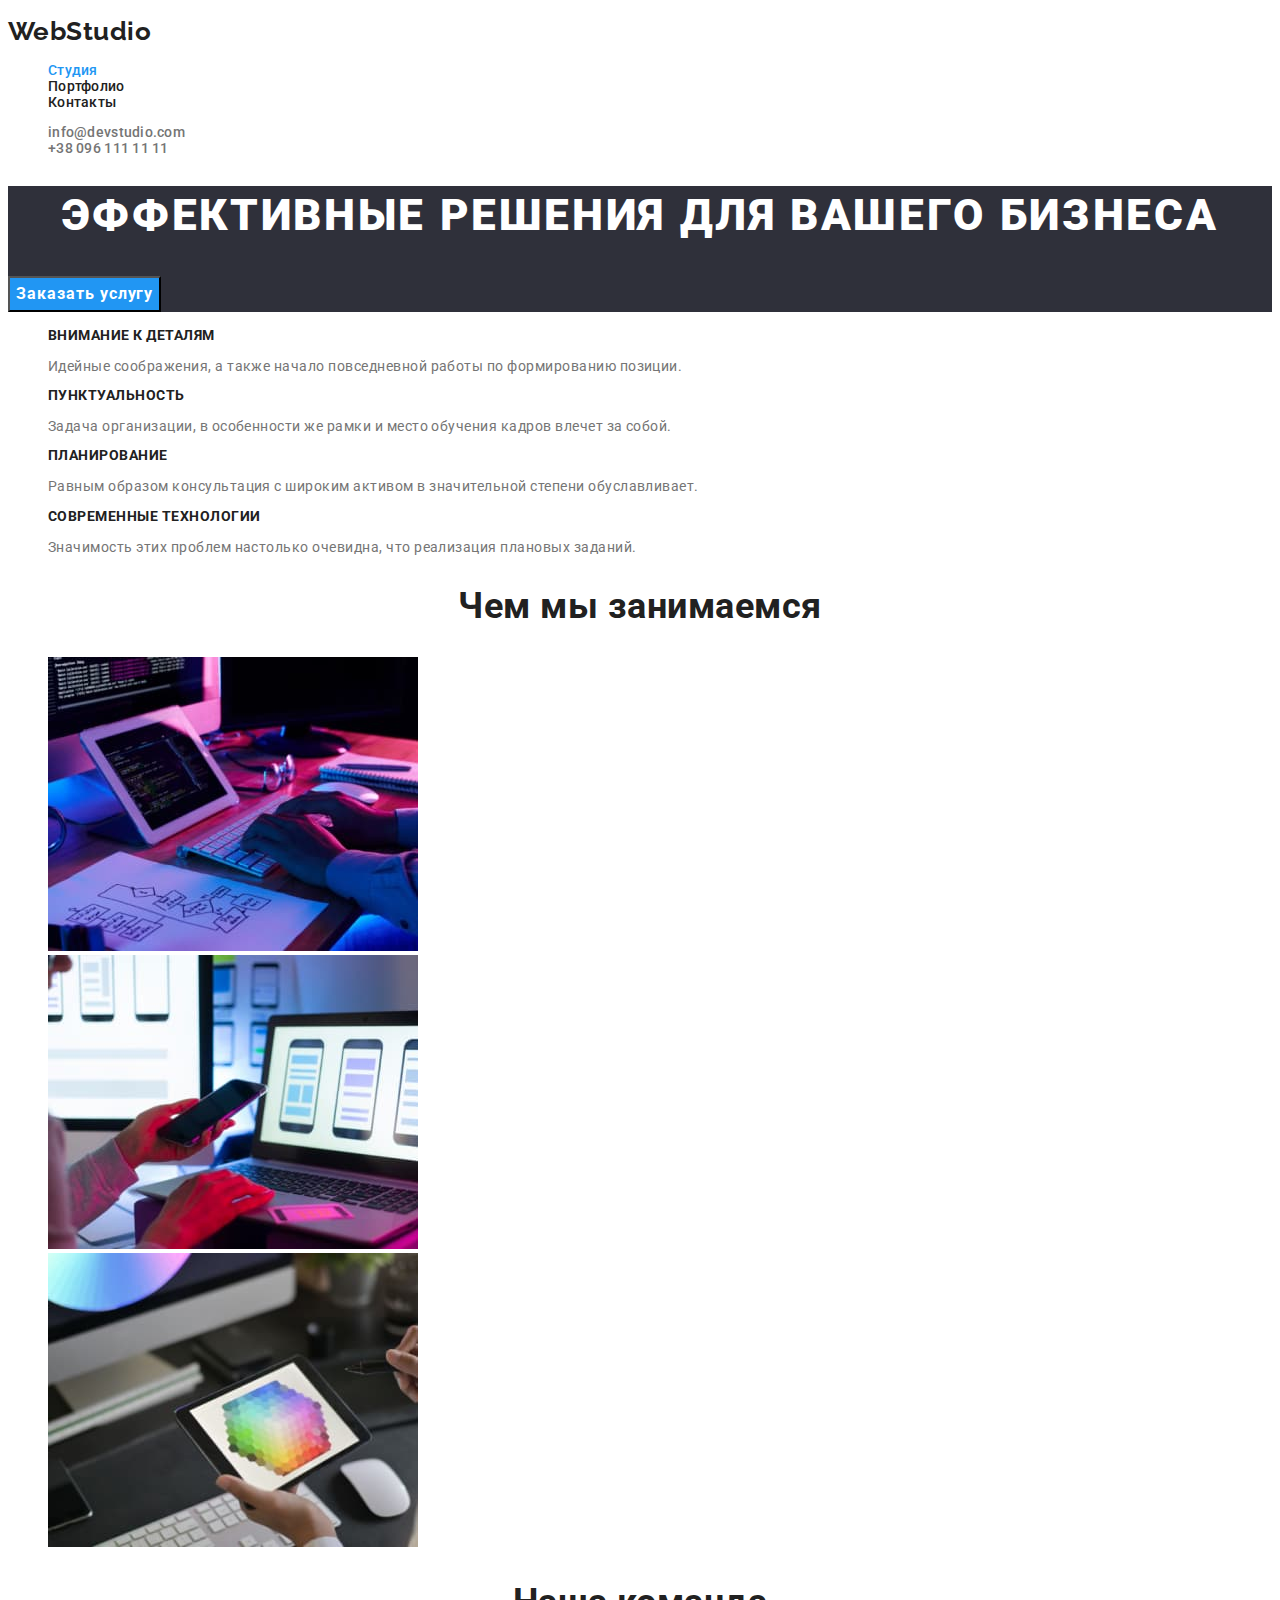
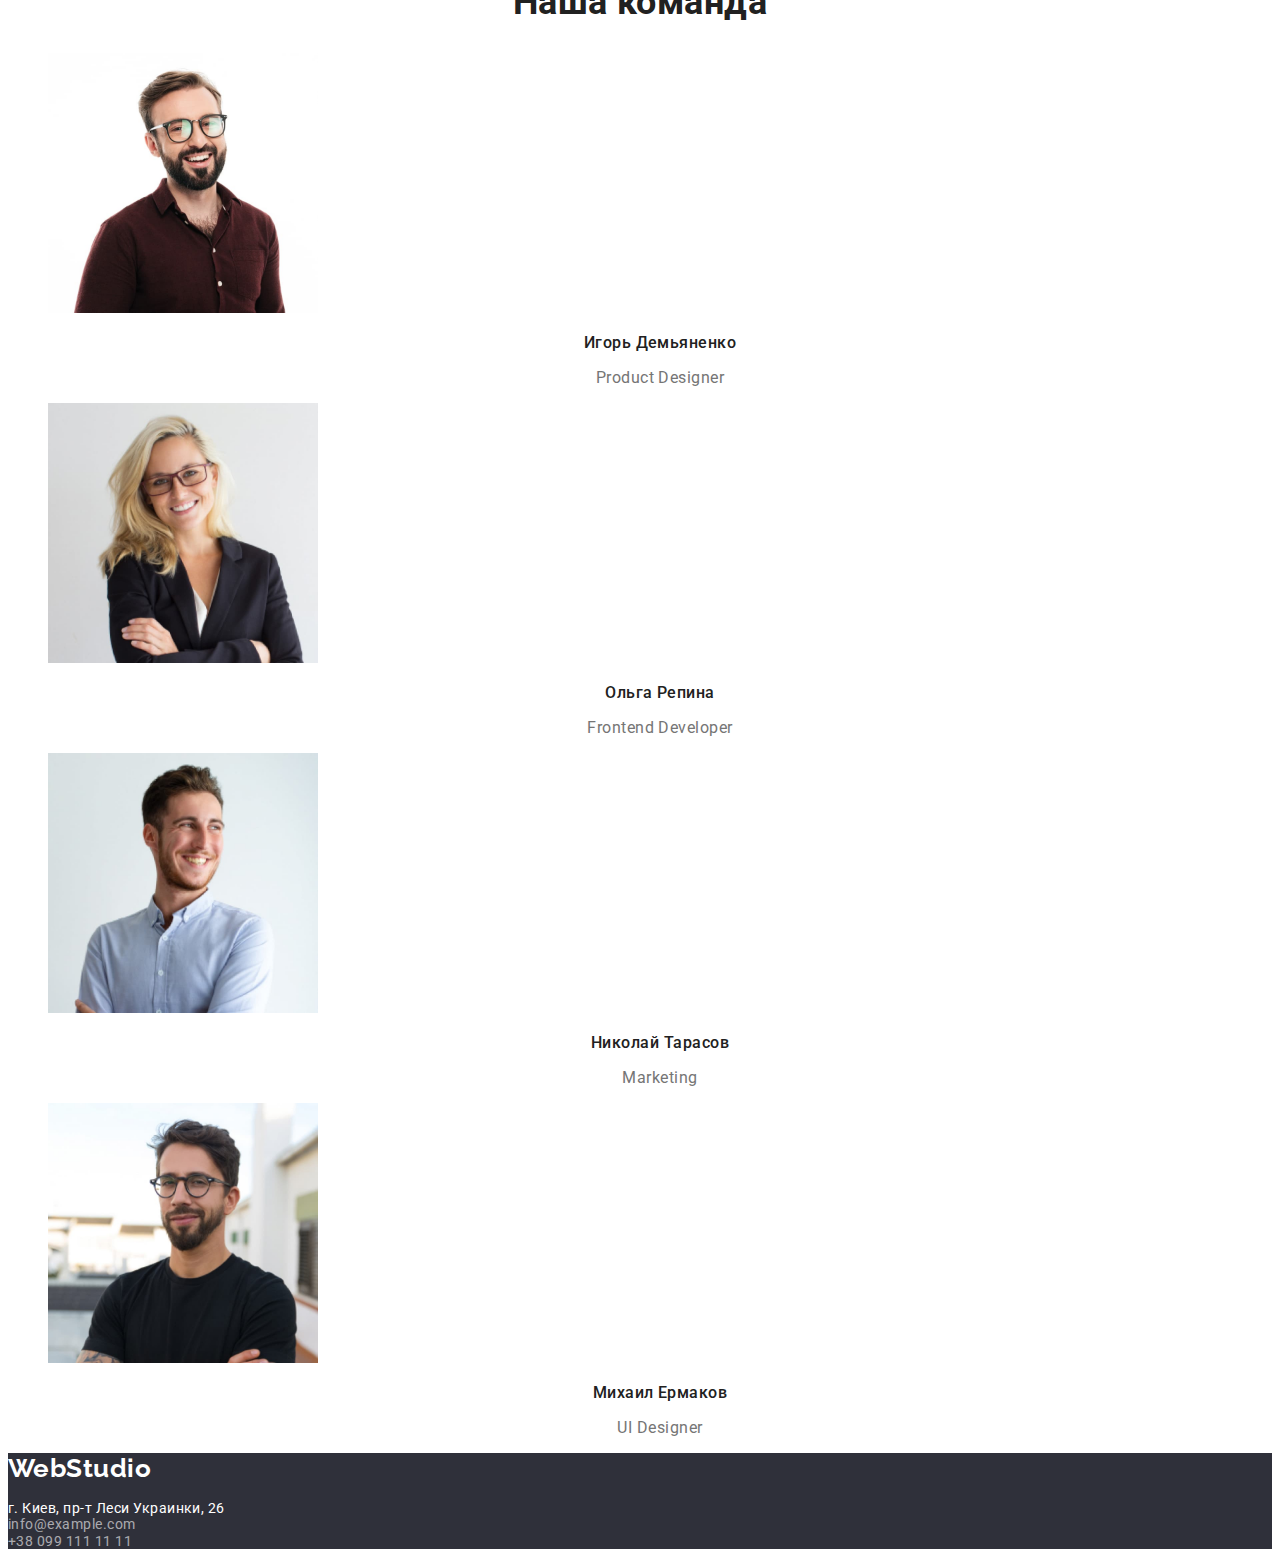
==== index.html @ cc5095a6 "Добавляет шрифты в стили" ====
<!DOCTYPE html>
<html lang="ru">

<head>
    <meta charset="UTF-8">
    <meta http-equiv="X-UA-Compatible" content="IE=edge">
    <meta name="viewport" content="width=device-width, initial-scale=1.0">
    <title>Студия</title>
    <link rel="stylesheet" href="./css/styles.css">
    <link
        href="https://fonts.googleapis.com/css2?family=Raleway:wght@700&family=Roboto:wght@400;500;700;900&display=swap"
        rel="stylesheet">
</head>

<body>
    <header>
        <nav class="site-nav">
            <p><a href="./index.html" class="header-logo link">WebStudio</a></p>
            <ul class="list nav">
                <li><a href="" class="link current">Студия</a></li>
                <li><a href="./portfolio.html" class="link">Портфолио</a></li>
                <li><a href="" class="link">Контакты</a></li>
            </ul>
        </nav>
        <ul class="list auth-nav">
            <li><a href="mailto:info@devstudio.com" class="link">info@devstudio.com</a></li>
            <li><a href="tel:+380961111111" class="link">+38 096 111 11 11</a></li>
        </ul>
    </header>

    <main>
        <section class="hero">
            <h1 class="hero-title">Эффективные решения для вашего бизнеса</h1>
            <button type="button" class="hero-button">Заказать услугу</button>
        </section>
        <section class="quality">
            <h2 class="hidden">Качества нашей команды</h2>
            <ul class="list">
                <li>
                    <h3 class="quality-title">Внимание к деталям</h3>
                    <p class="quality-text">Идейные соображения, а также начало повседневной работы по формированию
                        позиции.
                    </p>
                </li>
                <li>
                    <h3 class="quality-title">Пунктуальность</h3>
                    <p class="quality-text">Задача организации, в особенности же рамки и место обучения кадров влечет за
                        собой.</p>
                </li>
                <li>
                    <h3 class="quality-title">Планирование</h3>
                    <p class="quality-text">Равным образом консультация с широким активом в значительной степени
                        обуславливает.</p>
                </li>
                <li>
                    <h3 class="quality-title">Современные технологии</h3>
                    <p class="quality-text">Значимость этих проблем настолько очевидна, что реализация плановых заданий.
                    </p>
                </li>
            </ul>
        </section>
        <section class="work">
            <h2 class="title">Чем мы занимаемся</h2>
            <ul class="list">
                <li>
                    <img src="./images/box1.jpg" alt="Рабочее место разработчика проекта" width="370" height="294">
                </li>
                <li>
                    <img src="./images/box2.jpg" alt="Рабочее место проектного менеджера" width="370" height="294">
                </li>
                <li>
                    <img src="./images/box3.jpg" alt="Рабочее место дизайнера" width="370" height="294">
                </li>
            </ul>
        </section>
        <section class="team">
            <h2 class="title">Наша команда</h2>
            <ul class="list">
                <li>
                    <img src="./images/img1.jpg" alt="Игорь Демьяненко" width="270" height="260">
                    <h3 class="team-title">Игорь Демьяненко</h3>
                    <p lang="en" class="team-text">Product Designer</p>
                </li>
                <li>
                    <img src="./images/img2.jpg" alt="Ольга Репина" width="270" height="260">
                    <h3 class="team-title">Ольга Репина</h3>
                    <p lang="en" class="team-text">Frontend Developer</p>
                </li>
                <li>
                    <img src="./images/img3.jpg" alt="Николай Тарасов" width="270" height="260">
                    <h3 class="team-title">Николай Тарасов</h3>
                    <p lang="en" class="team-text">Marketing</p>
                </li>
                <li>
                    <img src="./images/img4.jpg" alt="Михаил Ермаков" width="270" height="260">
                    <h3 class="team-title">Михаил Ермаков</h3>
                    <p lang="en" class="team-text">UI Designer</p>
                </li>
            </ul>
        </section>
    </main>

    <footer>
        <p><a href="" class="footer-logo link">WebStudio</a></p>
        <address class="address">
            г. Киев, пр-т Леси Украинки, 26 <br />
            <a href="mailto:info@example.com" class="link">info@example.com</a><br />
            <a href="tel:+380991111111" class="link">+38 099 111 11 11</a>
        </address>
    </footer>
</body>

</html>
---- css/styles.css ----
/* основной цвет текста #212121; */
/* вторичный цвет текста #757575; */
/* цвет акцента #2196F3; */
/* Белый #FFFFFF; */
/* Черный для лого #000000; */
/* Белый с прозрачностью rgba(255, 255, 255, 0.6); */

/* цвет фона в хедере #FFFFFF; */
/* цвет фона героя и футера #2F303A; */
/* цвет фона главный #E5E5E5; */
/* цвет фона вторичный #F5F4FA; */

:root {
  --primary-text-color: #212121;
  --secondary-text-color: #757575;
  --accent-text-color: #2196f3;
  --white-text-color: #ffffff;
  --logo-text-color: #000000;
  --white06-text-color: rgba(255, 255, 255, 0.6);
}

body {
  background-color: #ffffff;
  color: var(--secondary-text-color);

  font-family: Roboto, sans-serif;
  letter-spacing: 0.03em;
}

.list {
  list-style: none;
}

.link {
  text-decoration: none;
}

/* Header logo */

.header-logo {
  color: var(--logo-text-color);

  font-family: Raleway;
  font-style: normal;
  font-weight: 700;
  font-size: 26px;
  line-height: 1.2;
}

/* Site-nav */
.site-nav .link {
  color: var(--primary-text-color);
}

.site-nav .link.current {
  color: var(--accent-text-color);
}

.site-nav .link:hover,
.site-nav .link:focus,
.auth-nav .link:hover,
.auth-nav .link:focus {
  color: var(--accent-text-color);
}

.auth-nav .link {
  color: inherit;
}

.nav,
.auth-nav {
  font-style: normal;
  font-weight: 500;
  font-size: 14px;
  line-height: 1.14;
  letter-spacing: 0.02em;
}
/* Hero */
.hero {
  background-color: #2f303a;
}

.hero-title {
  color: var(--white-text-color);

  font-style: normal;
  font-weight: 900;
  font-size: 44px;
  line-height: 1.36;
  text-align: center;
  letter-spacing: 0.06em;
  text-transform: uppercase;
}

.hero-button {
  color: var(--white-text-color);
  background-color: var(--accent-text-color);
  cursor: pointer;

  font-family: Roboto;
  font-style: normal;
  font-weight: 700;
  font-size: 16px;
  line-height: 1.87;
  display: flex;
  align-items: center;
  text-align: center;
  letter-spacing: 0.06em;
}

/* Quality and Work and Team */

.quality-title {
  color: var(--primary-text-color);

  font-style: normal;
  font-weight: 700;
  font-size: 14px;
  line-height: 1.14;
  text-transform: uppercase;
}

.quality-text {
  font-style: normal;
  font-weight: 400;
  font-size: 14px;
  line-height: 1.17;
}

.title {
  color: var(--primary-text-color);

  font-style: normal;
  font-weight: 700;
  font-size: 36px;
  line-height: 1.17;
  text-align: center;
}

.team-title {
  color: var(--primary-text-color);

  font-style: normal;
  font-weight: 500;
  font-size: 16px;
  line-height: 1.19;
  text-align: center;
}

.team-text {
  font-style: normal;
  font-weight: 400;
  font-size: 16px;
  line-height: 1.19;
  text-align: center;
}

/* Footer */
footer {
  background-color: #2f303a;
}

.footer-logo:hover,
.footer-logo:focus {
  color: var(--accent-text-color);
}

.address {
  color: var(--white-text-color);

  font-style: normal;
  font-weight: 400;
  font-size: 14px;
  line-height: 1.17;
}

.footer-logo {
  color: var(--white-text-color);

  font-family: Raleway;
  font-style: normal;
  font-weight: 700;
  font-size: 26px;
  line-height: 1.2;
}

.address .link {
  color: var(--white06-text-color);
}

/* Projects */
.hidden {
  display: none;
}

.projects-title {
  color: var(--primary-text-color);

  font-style: normal;
  font-weight: 700;
  font-size: 18px;
  line-height: 2;
  letter-spacing: 0.06em;
}

.projects-button:hover,
.projects-button:focus {
  background-color: var(--accent-text-color);
  color: var(--white-text-color);
}

.projects-button {
  color: var(--primary-text-color);

  font-family: Roboto;
  font-style: normal;
  font-weight: 500;
  font-size: 16px;
  line-height: 1.16;
  text-align: center;
}

.projects-text {
  font-style: normal;
  font-weight: 400;
  font-size: 16px;
  line-height: 1.87;
}
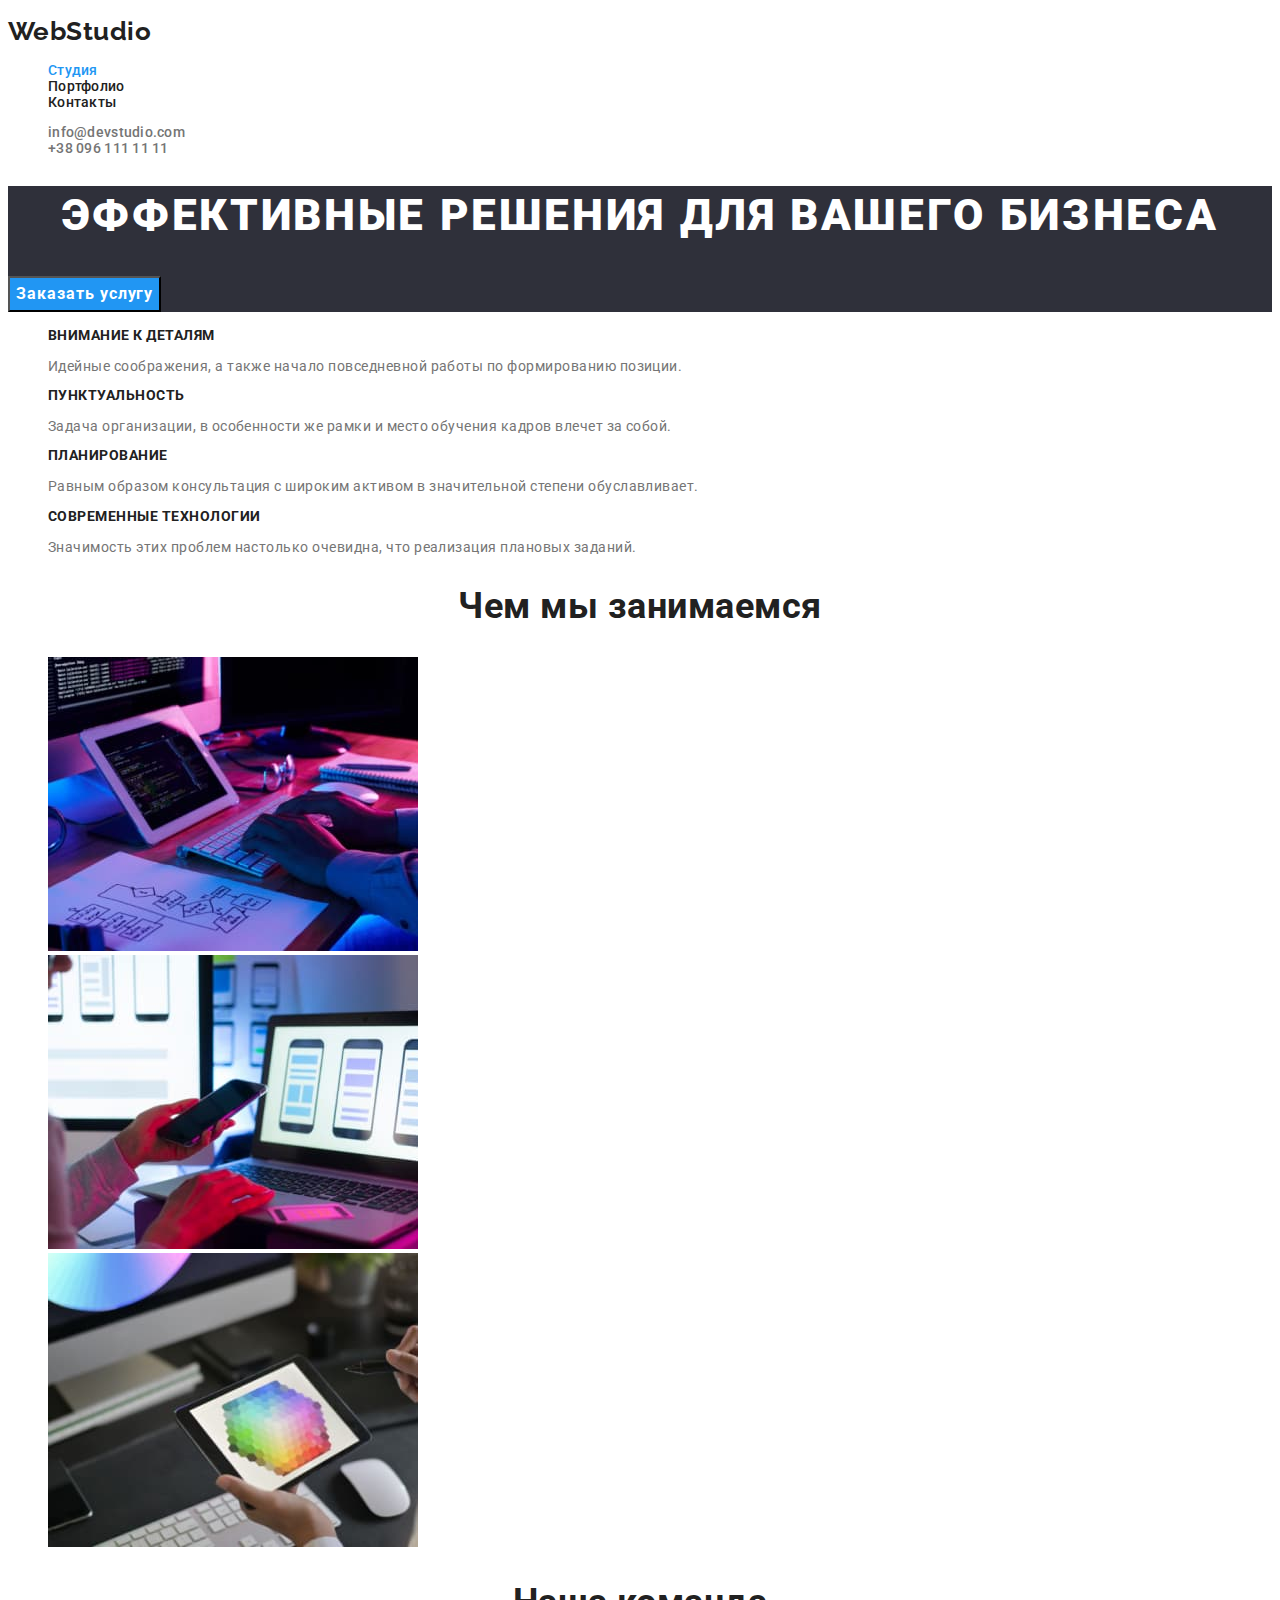
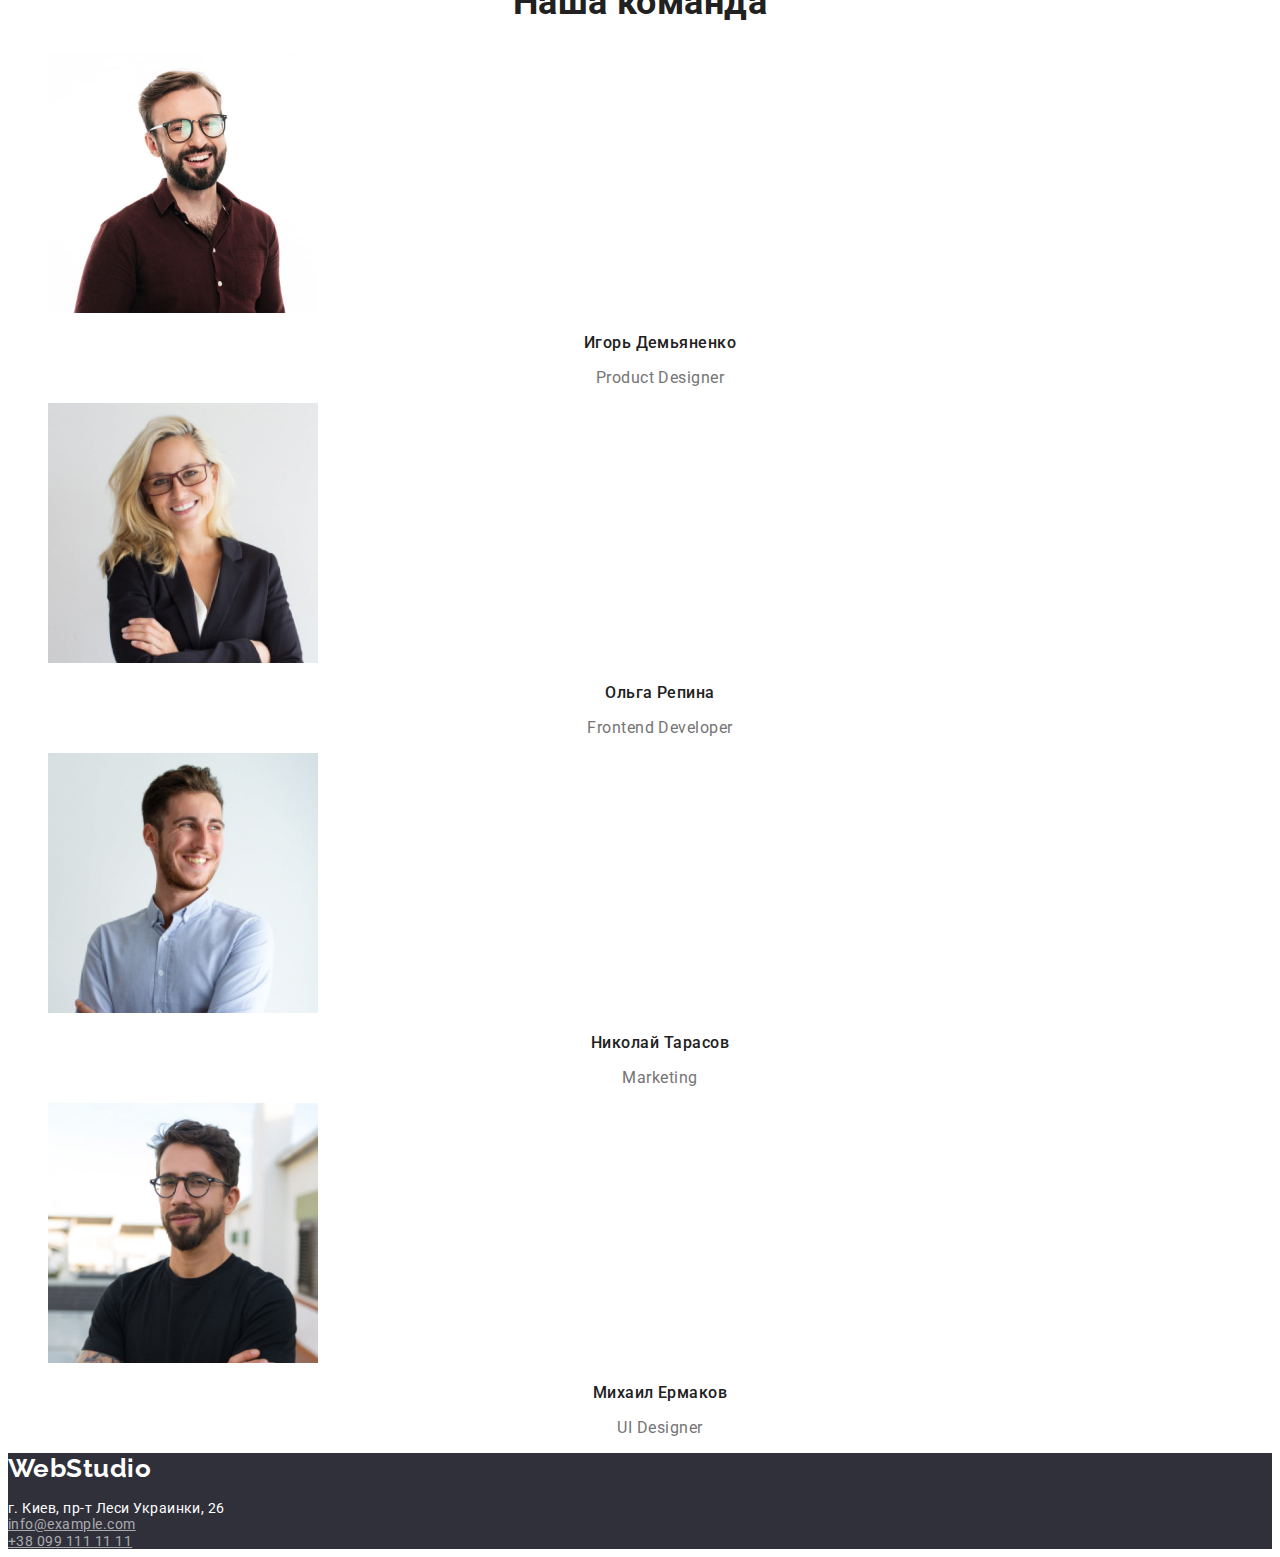
==== commit e0612d38: "Исправляет ошибки по ДЗ" ====
--- a/index.html
+++ b/index.html
@@ -100,12 +100,12 @@
         </section>
     </main>
 
-    <footer>
+    <footer class="footer">
         <p><a href="" class="footer-logo link">WebStudio</a></p>
         <address class="address">
             г. Киев, пр-т Леси Украинки, 26 <br />
-            <a href="mailto:info@example.com" class="link">info@example.com</a><br />
-            <a href="tel:+380991111111" class="link">+38 099 111 11 11</a>
+            <a href="mailto:info@example.com" class="footer-link">info@example.com</a><br />
+            <a href="tel:+380991111111" class="footer-link">+38 099 111 11 11</a>
         </address>
     </footer>
 </body>
--- a/css/styles.css
+++ b/css/styles.css
@@ -17,10 +17,11 @@
   --white-text-color: #ffffff;
   --logo-text-color: #000000;
   --white06-text-color: rgba(255, 255, 255, 0.6);
+  --bgc-hero-footer: #2f303a;
 }
 
 body {
-  background-color: #ffffff;
+  background-color: var(--white-text-color);
   color: var(--secondary-text-color);
 
   font-family: Roboto, sans-serif;
@@ -40,7 +41,7 @@
 .header-logo {
   color: var(--logo-text-color);
 
-  font-family: Raleway;
+  font-family: Raleway, sans-serif;
   font-style: normal;
   font-weight: 700;
   font-size: 26px;
@@ -77,7 +78,7 @@
 }
 /* Hero */
 .hero {
-  background-color: #2f303a;
+  background-color: var(--bgc-hero-footer);
 }
 
 .hero-title {
@@ -97,7 +98,7 @@
   background-color: var(--accent-text-color);
   cursor: pointer;
 
-  font-family: Roboto;
+  font-family: Roboto, sans-serif;
   font-style: normal;
   font-weight: 700;
   font-size: 16px;
@@ -121,8 +122,6 @@
 }
 
 .quality-text {
-  font-style: normal;
-  font-weight: 400;
   font-size: 14px;
   line-height: 1.17;
 }
@@ -148,16 +147,14 @@
 }
 
 .team-text {
-  font-style: normal;
-  font-weight: 400;
   font-size: 16px;
   line-height: 1.19;
   text-align: center;
 }
 
 /* Footer */
-footer {
-  background-color: #2f303a;
+.footer {
+  background-color: var(--bgc-hero-footer);
 }
 
 .footer-logo:hover,
@@ -177,15 +174,20 @@
 .footer-logo {
   color: var(--white-text-color);
 
-  font-family: Raleway;
+  font-family: Raleway, sans-serif;
   font-style: normal;
   font-weight: 700;
   font-size: 26px;
   line-height: 1.2;
 }
 
-.address .link {
+.address .footer-link {
   color: var(--white06-text-color);
+}
+
+.footer-link:hover,
+.footer-link:focus {
+  color: var(--accent-text-color);
 }
 
 /* Projects */
@@ -210,9 +212,10 @@
 }
 
 .projects-button {
-  color: var(--primary-text-color);
-
-  font-family: Roboto;
+  cursor: pointer;
+  color: var(--primary-text-color);
+
+  font-family: Roboto, sans-serif;
   font-style: normal;
   font-weight: 500;
   font-size: 16px;
@@ -221,8 +224,6 @@
 }
 
 .projects-text {
-  font-style: normal;
-  font-weight: 400;
   font-size: 16px;
   line-height: 1.87;
 }
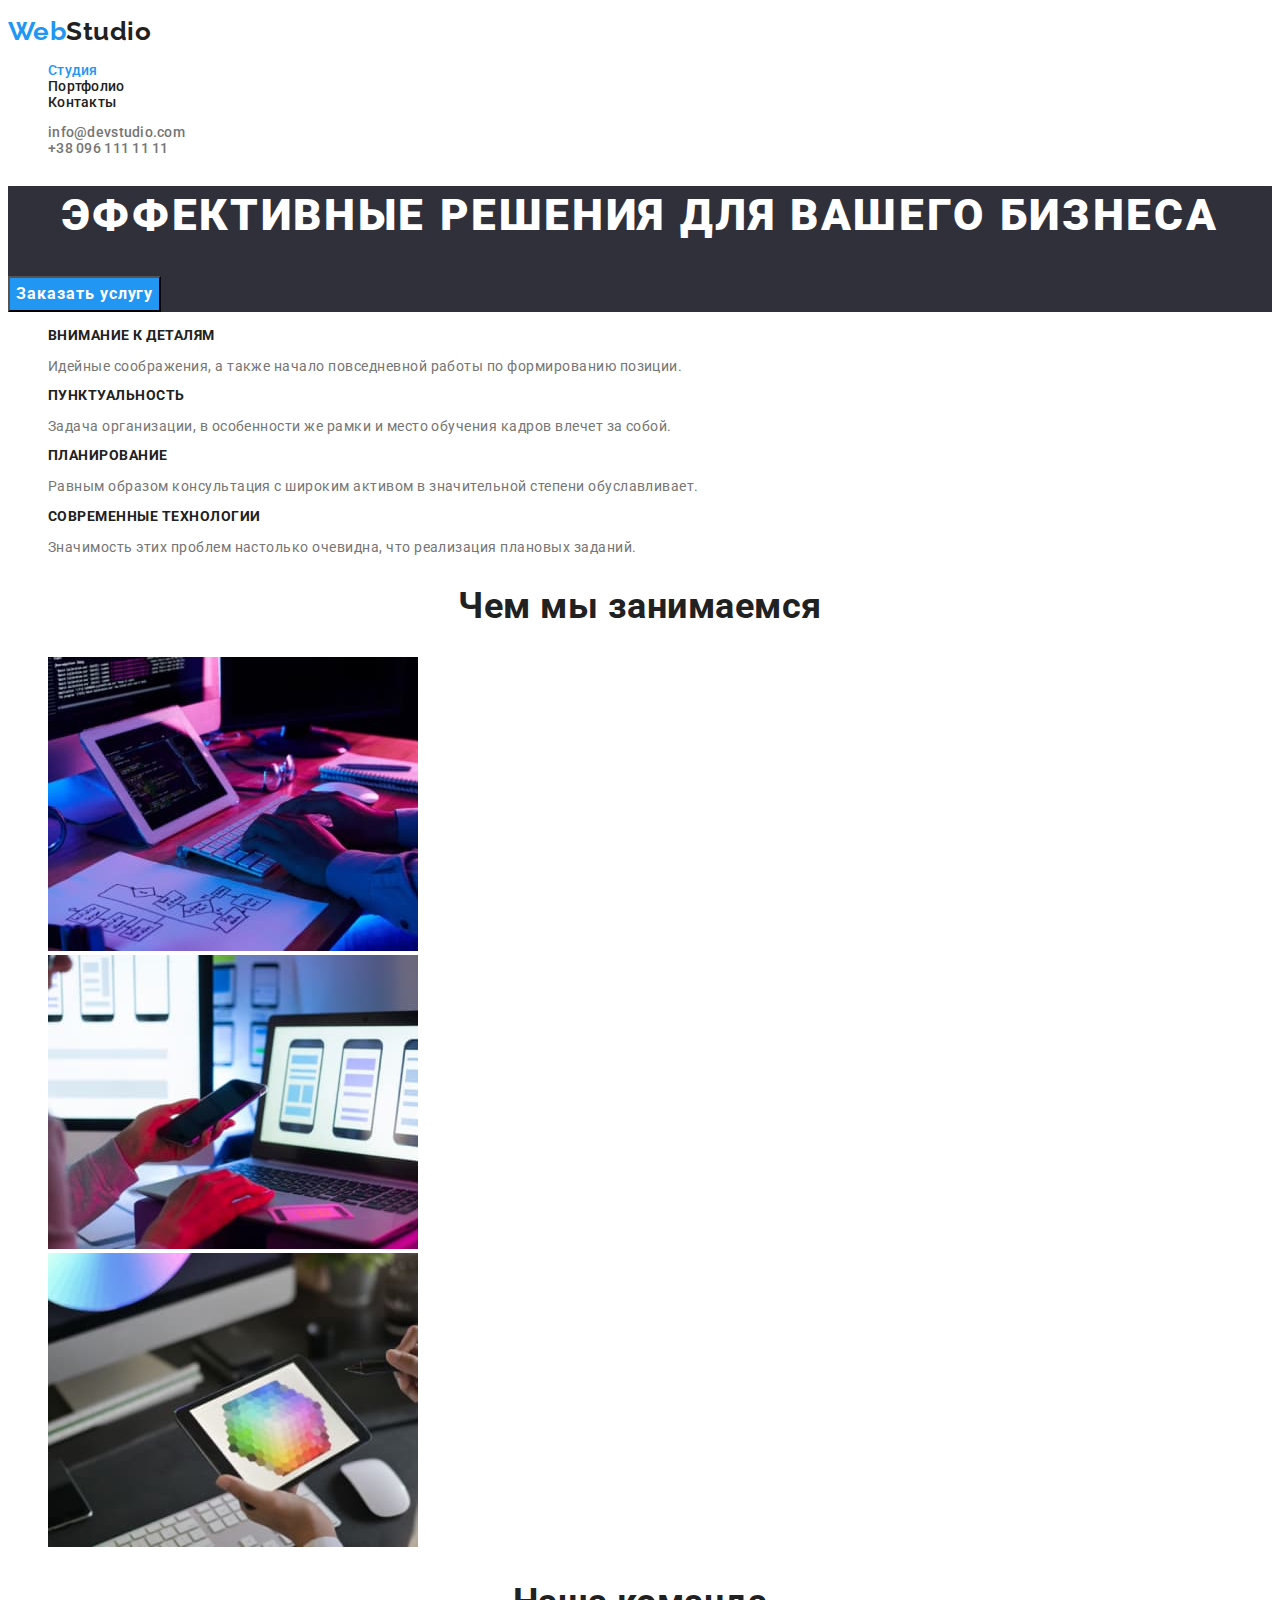
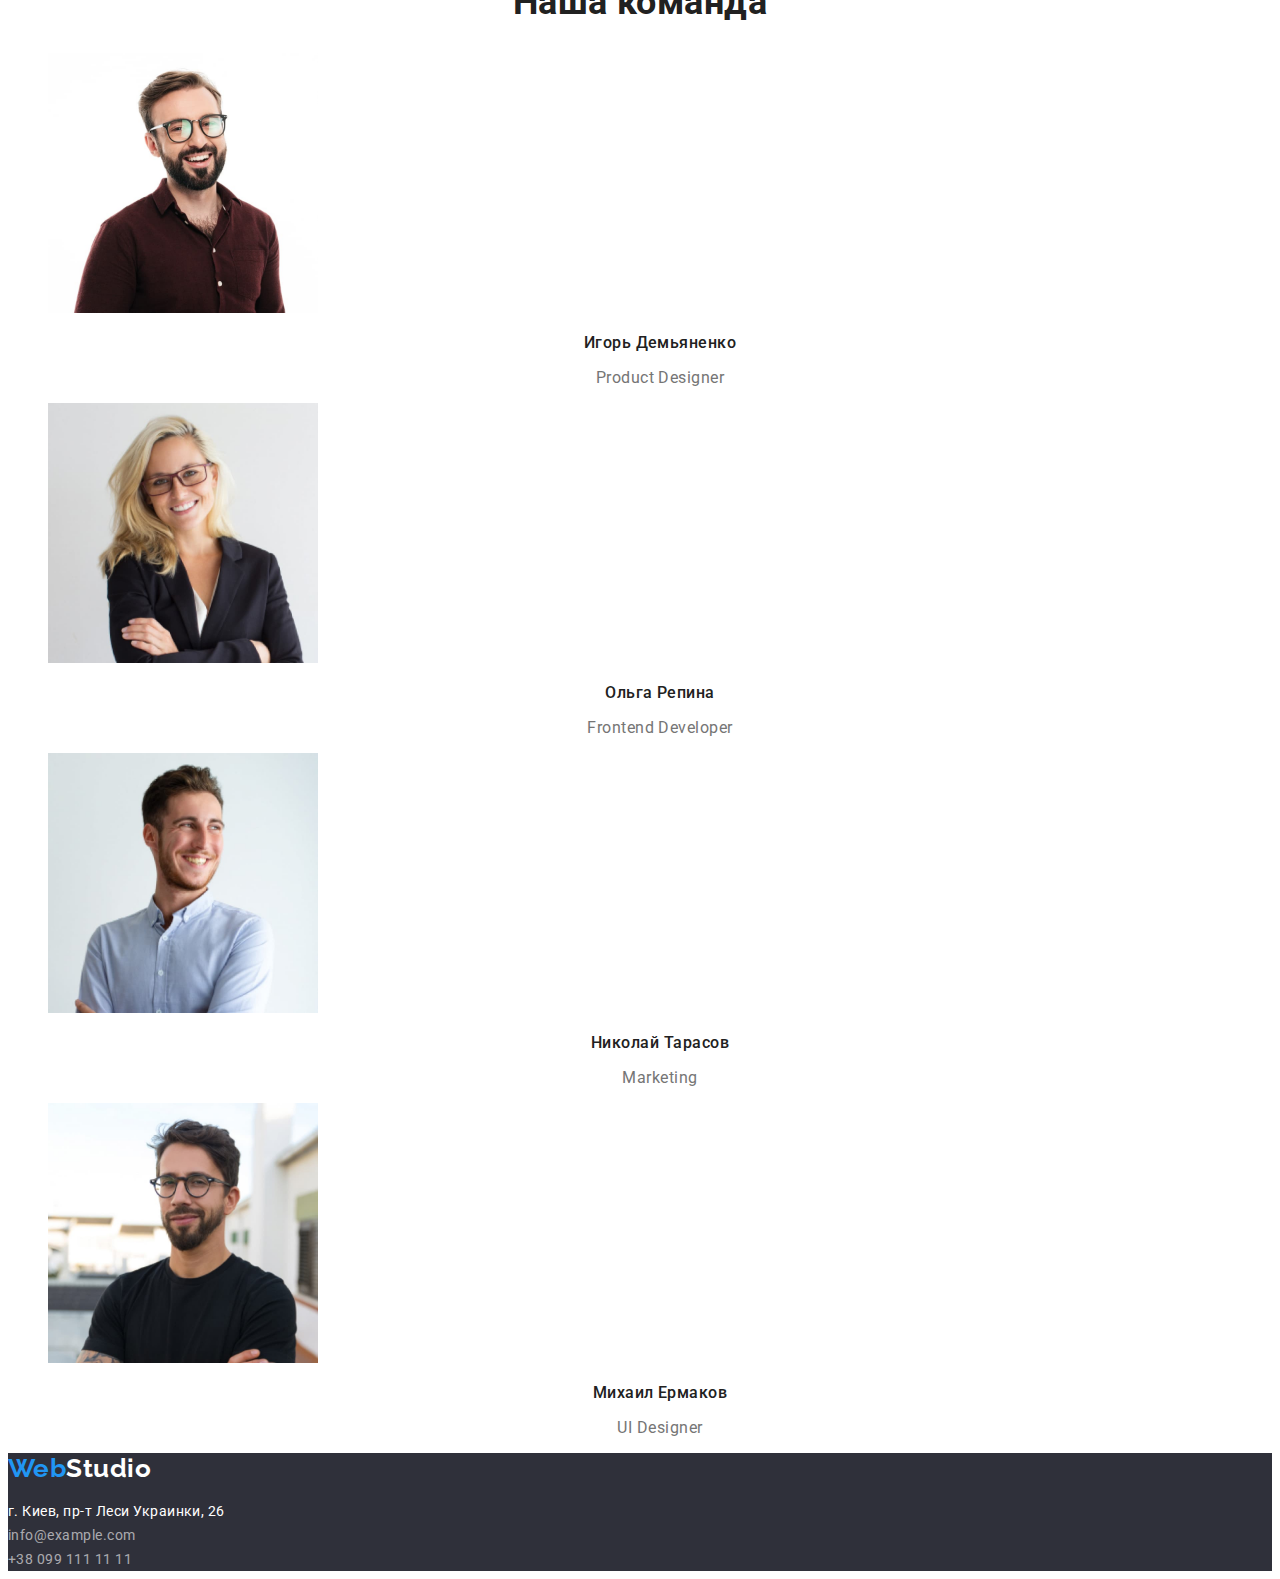
==== commit a5c98b62: "Изменяет Web, line-height и подчеркивание элементов в футере" ====
--- a/index.html
+++ b/index.html
@@ -15,7 +15,7 @@
 <body>
     <header>
         <nav class="site-nav">
-            <p><a href="./index.html" class="header-logo link">WebStudio</a></p>
+            <p><a href="./index.html" class="header-logo link"><span class="web">Web</span>Studio</a></p>
             <ul class="list nav">
                 <li><a href="" class="link current">Студия</a></li>
                 <li><a href="./portfolio.html" class="link">Портфолио</a></li>
@@ -101,11 +101,11 @@
     </main>
 
     <footer class="footer">
-        <p><a href="" class="footer-logo link">WebStudio</a></p>
+        <p><a href="" class="footer-logo link"><span class="web">Web</span>Studio</a></p>
         <address class="address">
             г. Киев, пр-т Леси Украинки, 26 <br />
-            <a href="mailto:info@example.com" class="footer-link">info@example.com</a><br />
-            <a href="tel:+380991111111" class="footer-link">+38 099 111 11 11</a>
+            <a href="mailto:info@example.com" class="footer-link link">info@example.com</a><br />
+            <a href="tel:+380991111111" class="footer-link link">+38 099 111 11 11</a>
         </address>
     </footer>
 </body>
--- a/css/styles.css
+++ b/css/styles.css
@@ -48,6 +48,10 @@
   line-height: 1.2;
 }
 
+.web {
+  color: var(--accent-text-color);
+}
+
 /* Site-nav */
 .site-nav .link {
   color: var(--primary-text-color);
@@ -168,7 +172,7 @@
   font-style: normal;
   font-weight: 400;
   font-size: 14px;
-  line-height: 1.17;
+  line-height: 1.7;
 }
 
 .footer-logo {
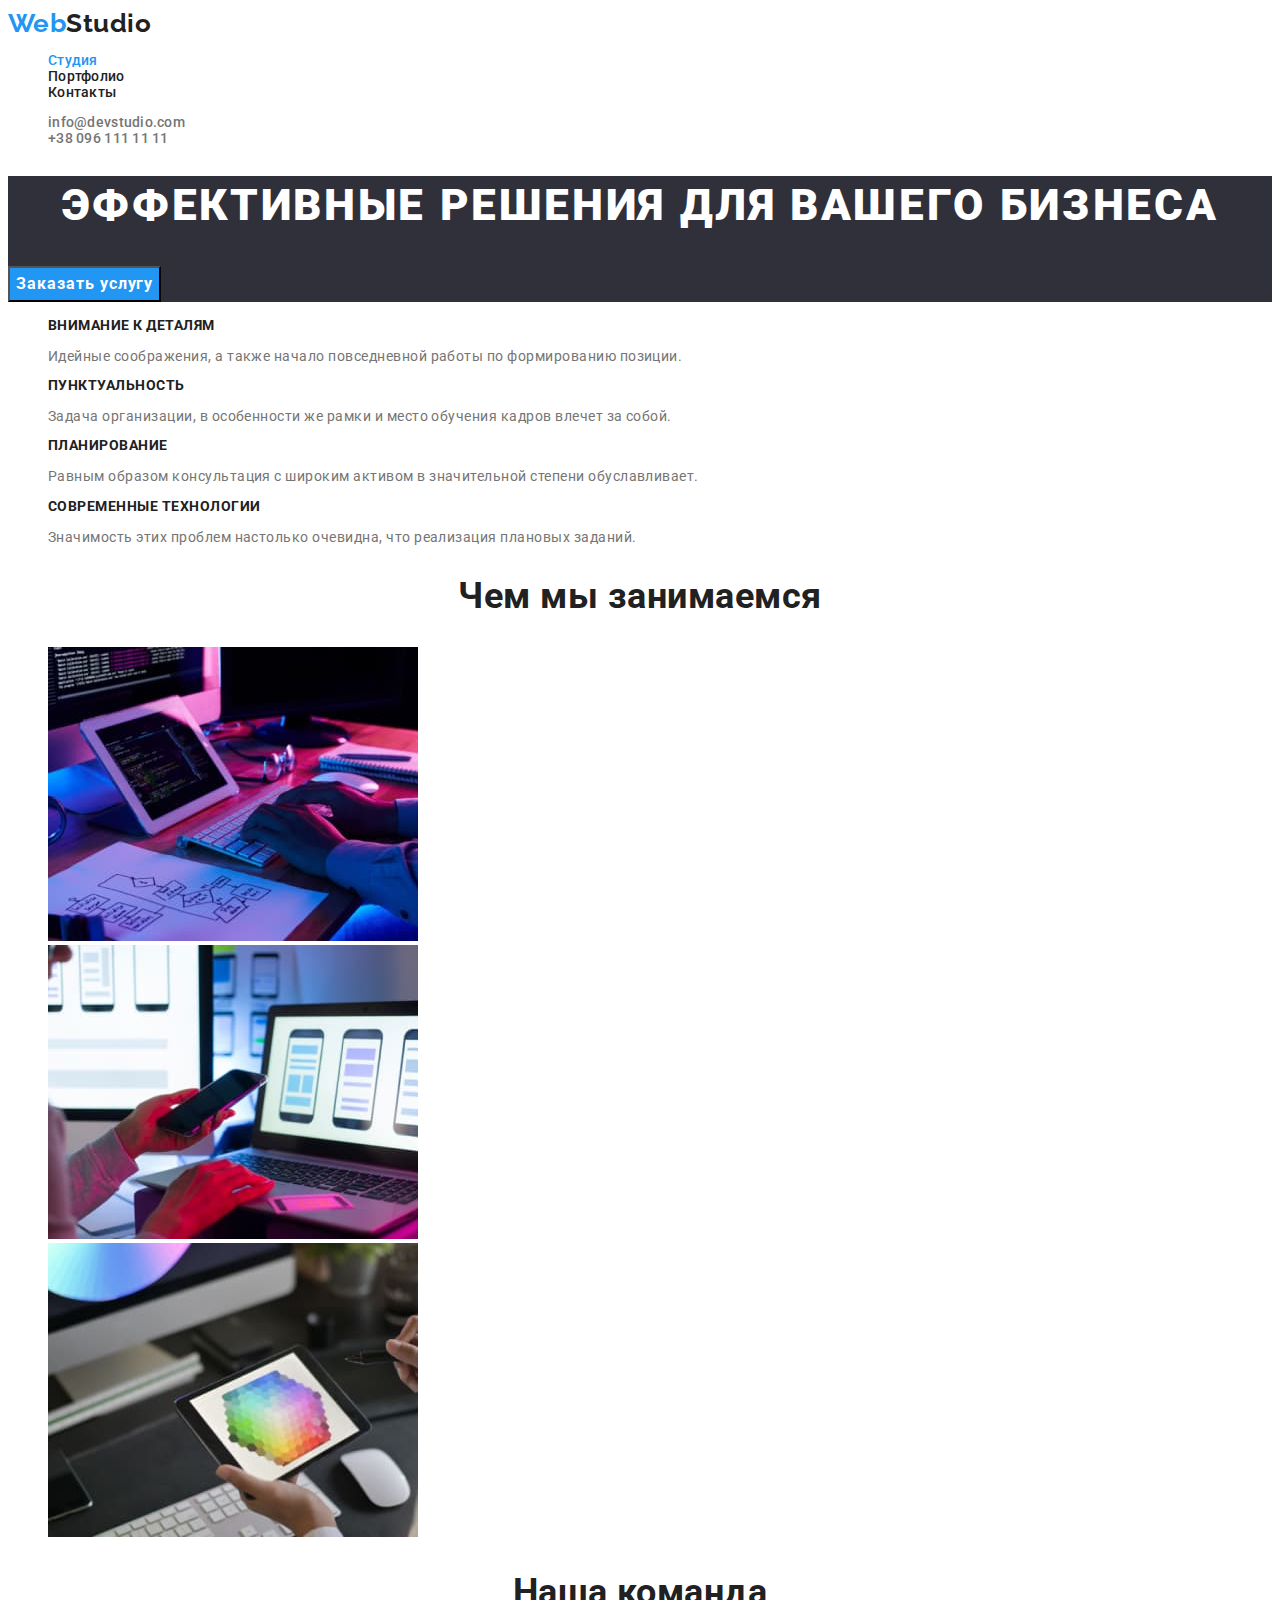
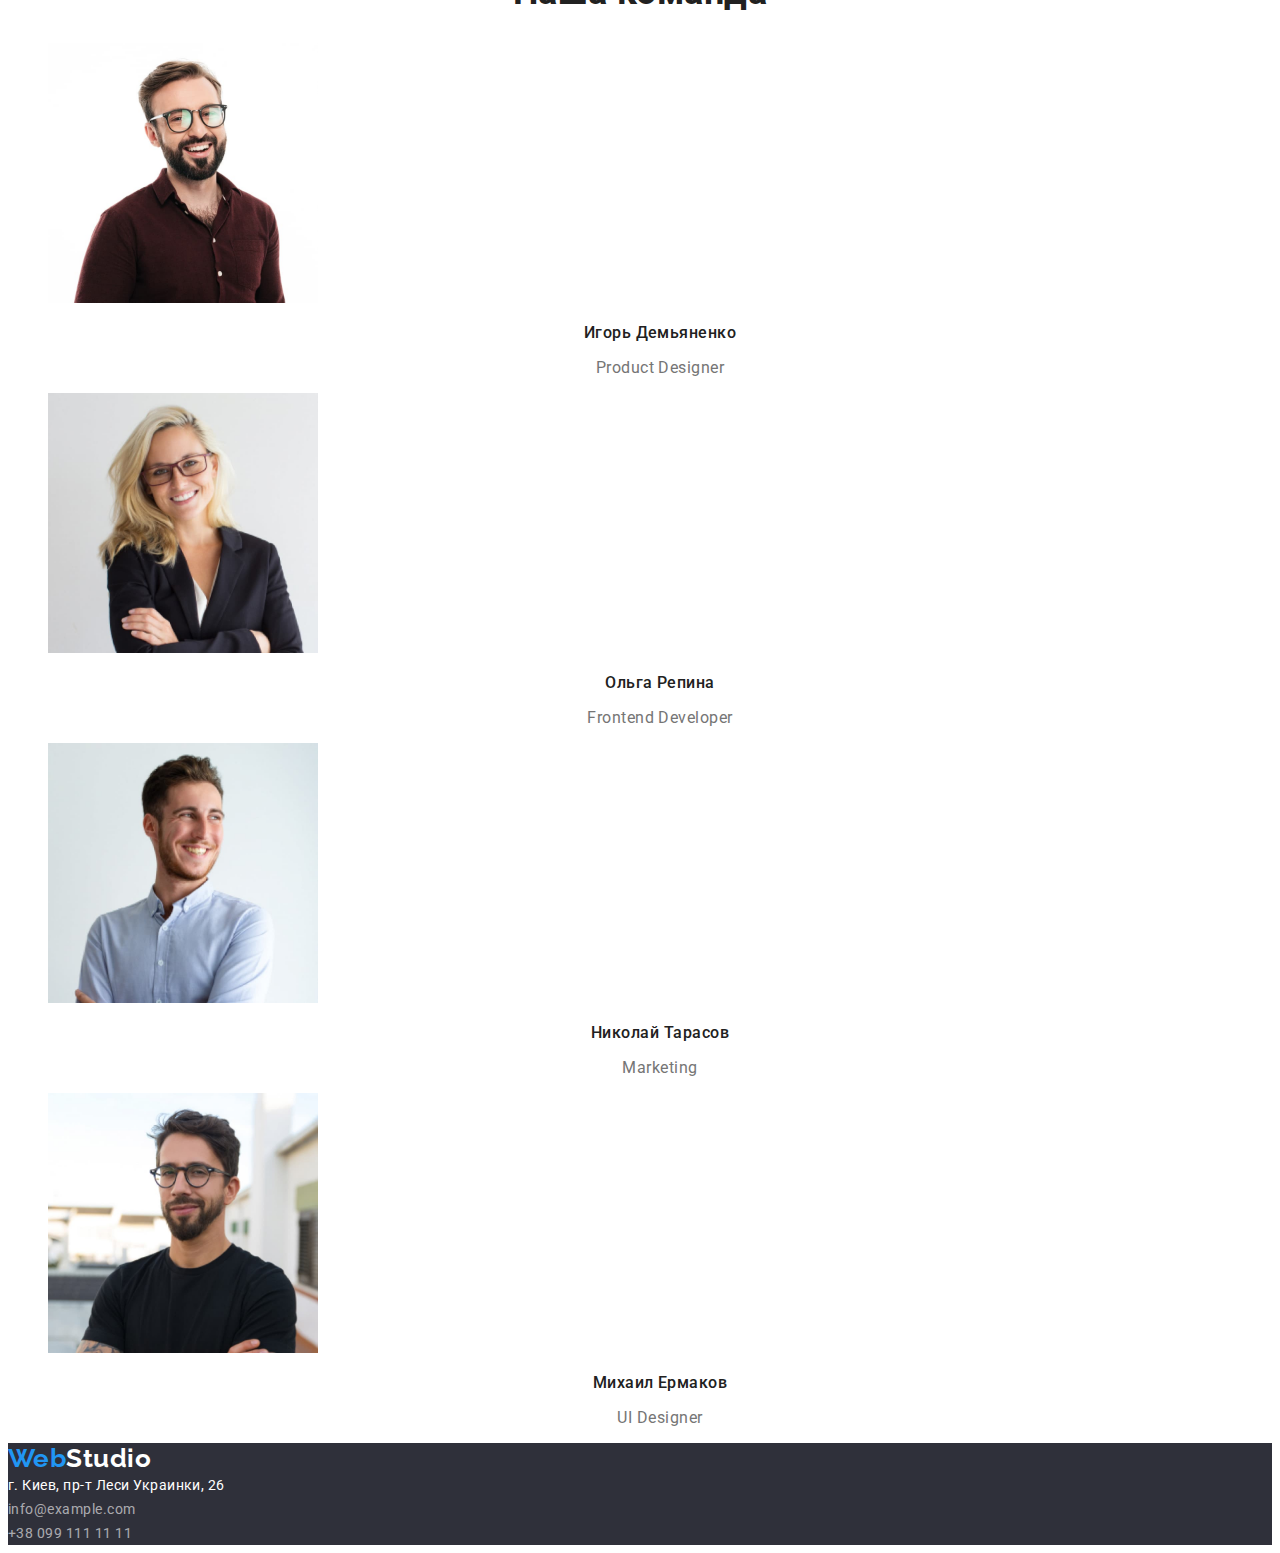
==== commit d2acb139: "Убирает Р в логотипе" ====
--- a/index.html
+++ b/index.html
@@ -15,7 +15,7 @@
 <body>
     <header>
         <nav class="site-nav">
-            <p><a href="./index.html" class="header-logo link"><span class="web">Web</span>Studio</a></p>
+            <a href="./index.html" class="header-logo link"><span class="web">Web</span>Studio</a>
             <ul class="list nav">
                 <li><a href="" class="link current">Студия</a></li>
                 <li><a href="./portfolio.html" class="link">Портфолио</a></li>
@@ -101,7 +101,7 @@
     </main>
 
     <footer class="footer">
-        <p><a href="" class="footer-logo link"><span class="web">Web</span>Studio</a></p>
+        <a href="" class="footer-logo link"><span class="web">Web</span>Studio</a>
         <address class="address">
             г. Киев, пр-т Леси Украинки, 26 <br />
             <a href="mailto:info@example.com" class="footer-link link">info@example.com</a><br />
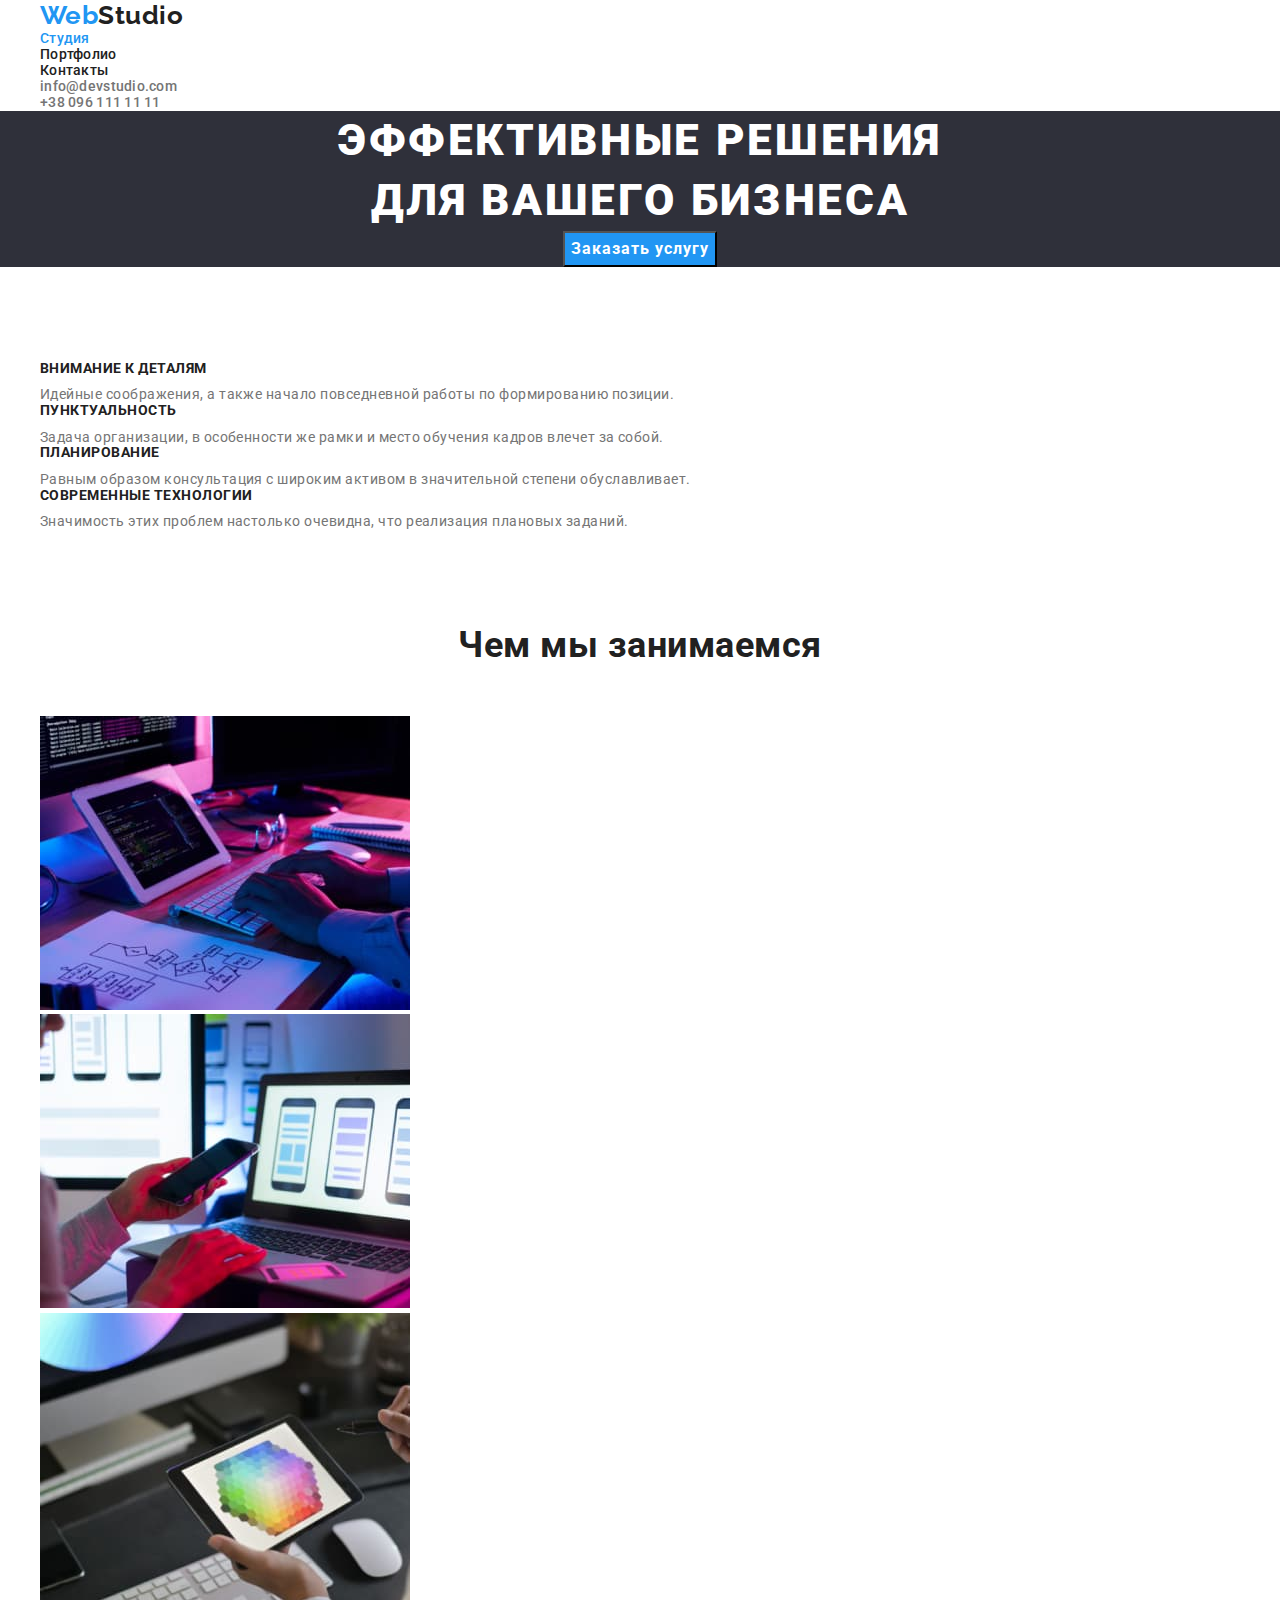
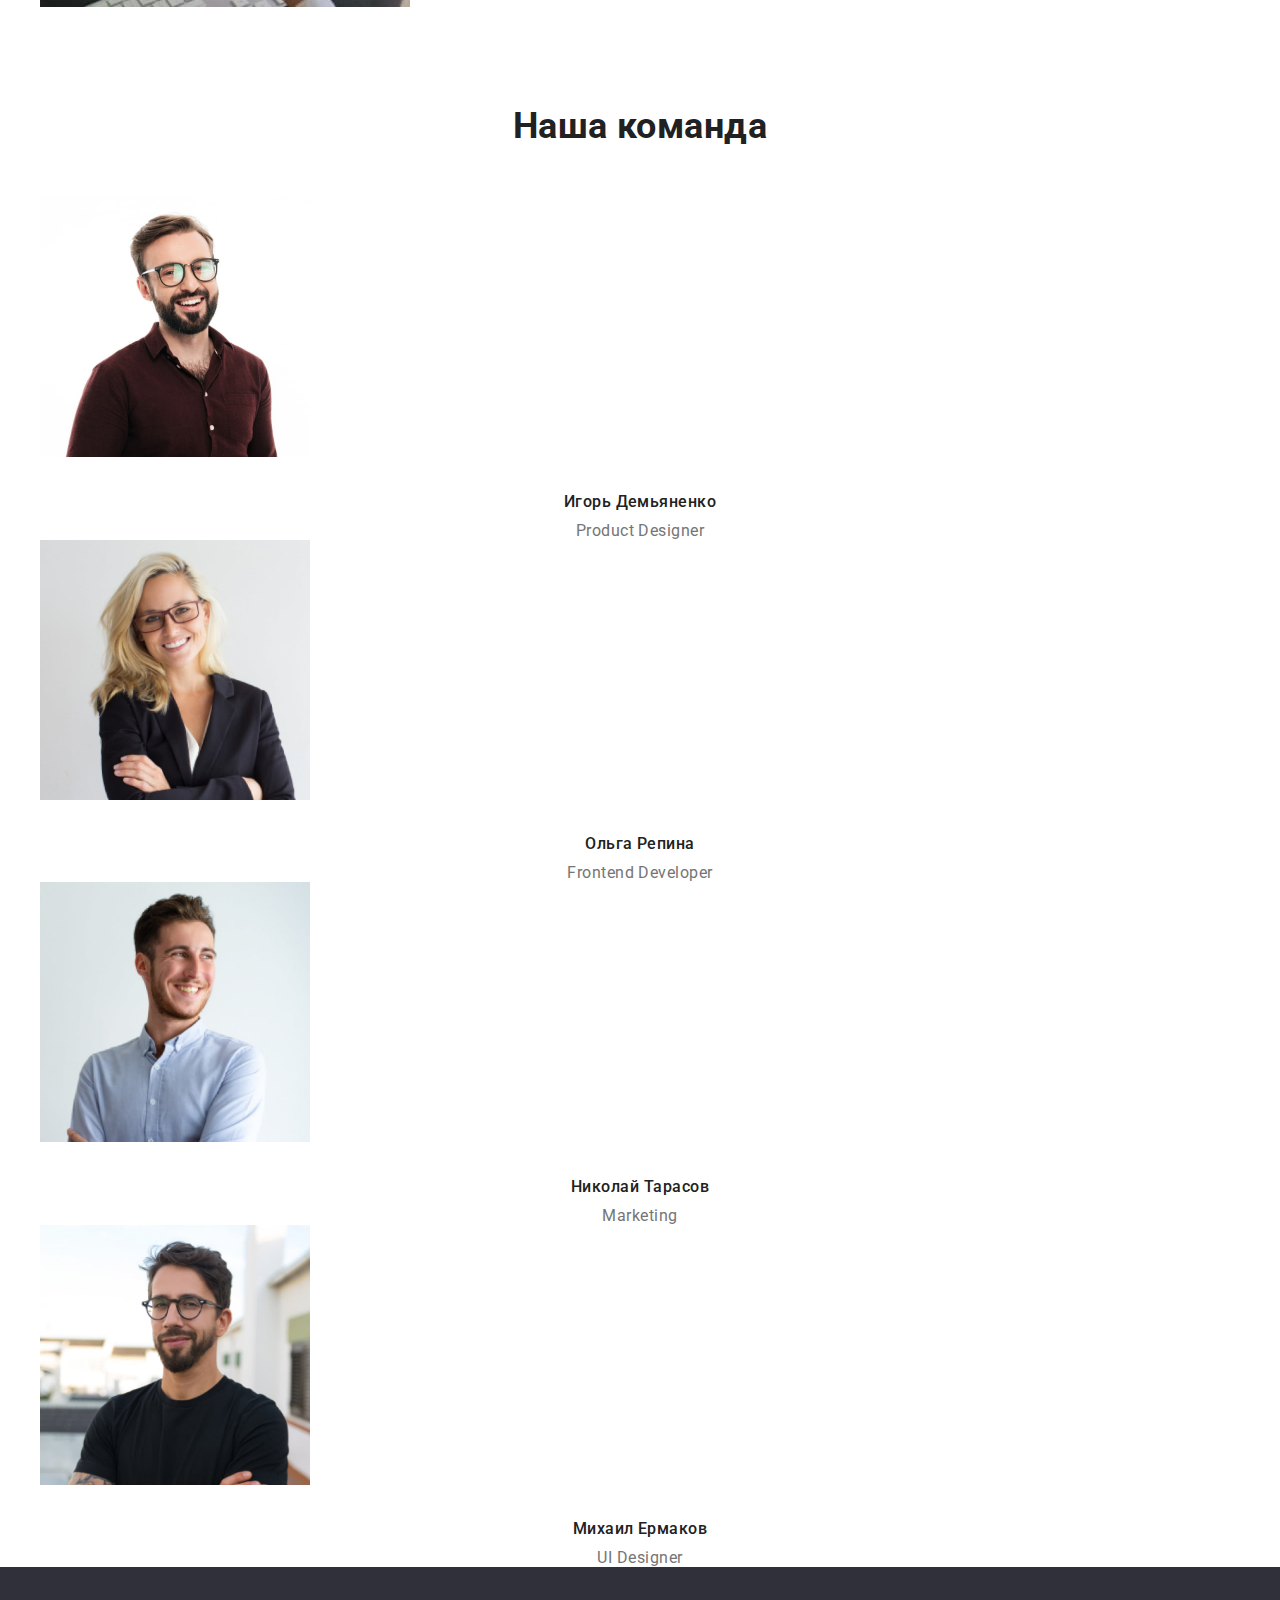
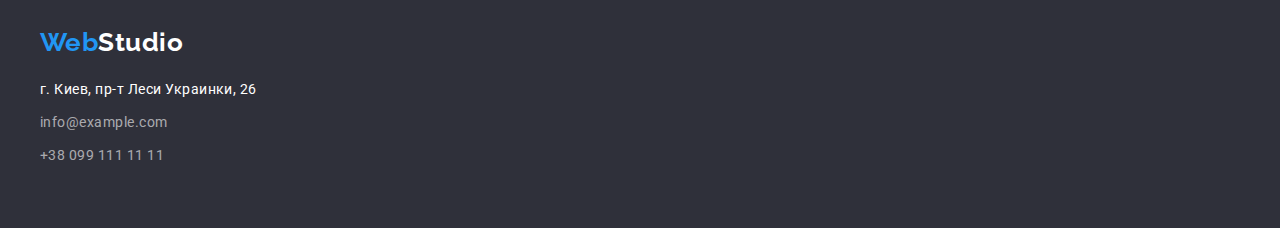
==== commit 4b19b959: "1200рх+margin+padding в index" ====
--- a/index.html
+++ b/index.html
@@ -6,107 +6,124 @@
     <meta http-equiv="X-UA-Compatible" content="IE=edge">
     <meta name="viewport" content="width=device-width, initial-scale=1.0">
     <title>Студия</title>
-    <link rel="stylesheet" href="./css/styles.css">
     <link
         href="https://fonts.googleapis.com/css2?family=Raleway:wght@700&family=Roboto:wght@400;500;700;900&display=swap"
         rel="stylesheet">
+    <link rel="stylesheet"
+        href="https://cdnjs.cloudflare.com/ajax/libs/modern-normalize/1.0.0/modern-normalize.min.css">
+    <link rel="stylesheet" href="./css/styles.css">
+
 </head>
 
 <body>
     <header>
-        <nav class="site-nav">
-            <a href="./index.html" class="header-logo link"><span class="web">Web</span>Studio</a>
-            <ul class="list nav">
-                <li><a href="" class="link current">Студия</a></li>
-                <li><a href="./portfolio.html" class="link">Портфолио</a></li>
-                <li><a href="" class="link">Контакты</a></li>
+        <div class="container">
+            <nav class="site-nav">
+                <a href="./index.html" class="header-logo link"><span class="web">Web</span>Studio</a>
+                <ul class="list nav">
+                    <li><a href="" class="link current">Студия</a></li>
+                    <li><a href="./portfolio.html" class="link">Портфолио</a></li>
+                    <li><a href="" class="link">Контакты</a></li>
+                </ul>
+            </nav>
+            <ul class="list auth-nav">
+                <li><a href="mailto:info@devstudio.com" class="link">info@devstudio.com</a></li>
+                <li><a href="tel:+380961111111" class="link">+38 096 111 11 11</a></li>
             </ul>
-        </nav>
-        <ul class="list auth-nav">
-            <li><a href="mailto:info@devstudio.com" class="link">info@devstudio.com</a></li>
-            <li><a href="tel:+380961111111" class="link">+38 096 111 11 11</a></li>
-        </ul>
+        </div>
     </header>
 
     <main>
         <section class="hero">
-            <h1 class="hero-title">Эффективные решения для вашего бизнеса</h1>
-            <button type="button" class="hero-button">Заказать услугу</button>
+            <div class="container">
+                <h1 class="hero-title">Эффективные решения для вашего бизнеса</h1>
+                <button type="button" class="hero-button">Заказать услугу</button>
+            </div>
         </section>
         <section class="quality">
-            <h2 class="hidden">Качества нашей команды</h2>
-            <ul class="list">
-                <li>
-                    <h3 class="quality-title">Внимание к деталям</h3>
-                    <p class="quality-text">Идейные соображения, а также начало повседневной работы по формированию
-                        позиции.
-                    </p>
-                </li>
-                <li>
-                    <h3 class="quality-title">Пунктуальность</h3>
-                    <p class="quality-text">Задача организации, в особенности же рамки и место обучения кадров влечет за
-                        собой.</p>
-                </li>
-                <li>
-                    <h3 class="quality-title">Планирование</h3>
-                    <p class="quality-text">Равным образом консультация с широким активом в значительной степени
-                        обуславливает.</p>
-                </li>
-                <li>
-                    <h3 class="quality-title">Современные технологии</h3>
-                    <p class="quality-text">Значимость этих проблем настолько очевидна, что реализация плановых заданий.
-                    </p>
-                </li>
-            </ul>
+            <div class="quality-section container">
+                <h2 class="hidden">Качества нашей команды</h2>
+                <ul class="list">
+                    <li>
+                        <h3 class="quality-title">Внимание к деталям</h3>
+                        <p class="quality-text">Идейные соображения, а также начало повседневной работы по формированию
+                            позиции.
+                        </p>
+                    </li>
+                    <li>
+                        <h3 class="quality-title">Пунктуальность</h3>
+                        <p class="quality-text">Задача организации, в особенности же рамки и место обучения кадров
+                            влечет за
+                            собой.</p>
+                    </li>
+                    <li>
+                        <h3 class="quality-title">Планирование</h3>
+                        <p class="quality-text">Равным образом консультация с широким активом в значительной степени
+                            обуславливает.</p>
+                    </li>
+                    <li>
+                        <h3 class="quality-title">Современные технологии</h3>
+                        <p class="quality-text">Значимость этих проблем настолько очевидна, что реализация плановых
+                            заданий.
+                        </p>
+                    </li>
+                </ul>
+            </div>
         </section>
         <section class="work">
-            <h2 class="title">Чем мы занимаемся</h2>
-            <ul class="list">
-                <li>
-                    <img src="./images/box1.jpg" alt="Рабочее место разработчика проекта" width="370" height="294">
-                </li>
-                <li>
-                    <img src="./images/box2.jpg" alt="Рабочее место проектного менеджера" width="370" height="294">
-                </li>
-                <li>
-                    <img src="./images/box3.jpg" alt="Рабочее место дизайнера" width="370" height="294">
-                </li>
-            </ul>
+            <div class="work-section container">
+                <h2 class="title">Чем мы занимаемся</h2>
+                <ul class="list">
+                    <li>
+                        <img src="./images/box1.jpg" alt="Рабочее место разработчика проекта" width="370" height="294">
+                    </li>
+                    <li>
+                        <img src="./images/box2.jpg" alt="Рабочее место проектного менеджера" width="370" height="294">
+                    </li>
+                    <li>
+                        <img src="./images/box3.jpg" alt="Рабочее место дизайнера" width="370" height="294">
+                    </li>
+                </ul>
+            </div>
         </section>
         <section class="team">
-            <h2 class="title">Наша команда</h2>
-            <ul class="list">
-                <li>
-                    <img src="./images/img1.jpg" alt="Игорь Демьяненко" width="270" height="260">
-                    <h3 class="team-title">Игорь Демьяненко</h3>
-                    <p lang="en" class="team-text">Product Designer</p>
-                </li>
-                <li>
-                    <img src="./images/img2.jpg" alt="Ольга Репина" width="270" height="260">
-                    <h3 class="team-title">Ольга Репина</h3>
-                    <p lang="en" class="team-text">Frontend Developer</p>
-                </li>
-                <li>
-                    <img src="./images/img3.jpg" alt="Николай Тарасов" width="270" height="260">
-                    <h3 class="team-title">Николай Тарасов</h3>
-                    <p lang="en" class="team-text">Marketing</p>
-                </li>
-                <li>
-                    <img src="./images/img4.jpg" alt="Михаил Ермаков" width="270" height="260">
-                    <h3 class="team-title">Михаил Ермаков</h3>
-                    <p lang="en" class="team-text">UI Designer</p>
-                </li>
-            </ul>
+            <div class="container">
+                <h2 class="title">Наша команда</h2>
+                <ul class="list">
+                    <li>
+                        <img src="./images/img1.jpg" alt="Игорь Демьяненко" width="270" height="260">
+                        <h3 class="team-title">Игорь Демьяненко</h3>
+                        <p lang="en" class="team-text">Product Designer</p>
+                    </li>
+                    <li>
+                        <img src="./images/img2.jpg" alt="Ольга Репина" width="270" height="260">
+                        <h3 class="team-title">Ольга Репина</h3>
+                        <p lang="en" class="team-text">Frontend Developer</p>
+                    </li>
+                    <li>
+                        <img src="./images/img3.jpg" alt="Николай Тарасов" width="270" height="260">
+                        <h3 class="team-title">Николай Тарасов</h3>
+                        <p lang="en" class="team-text">Marketing</p>
+                    </li>
+                    <li>
+                        <img src="./images/img4.jpg" alt="Михаил Ермаков" width="270" height="260">
+                        <h3 class="team-title">Михаил Ермаков</h3>
+                        <p lang="en" class="team-text">UI Designer</p>
+                    </li>
+                </ul>
+            </div>
         </section>
     </main>
 
     <footer class="footer">
-        <a href="" class="footer-logo link"><span class="web">Web</span>Studio</a>
-        <address class="address">
-            г. Киев, пр-т Леси Украинки, 26 <br />
-            <a href="mailto:info@example.com" class="footer-link link">info@example.com</a><br />
-            <a href="tel:+380991111111" class="footer-link link">+38 099 111 11 11</a>
-        </address>
+        <div class="container">
+            <a href="" class="footer-logo link"><span class="web">Web</span>Studio</a>
+            <address class="address">
+                г. Киев, пр-т Леси Украинки, 26 <br />
+                <a href="mailto:info@example.com" class="footer-link link">info@example.com</a><br />
+                <a href="tel:+380991111111" class="footer-link link">+38 099 111 11 11</a>
+            </address>
+        </div>
     </footer>
 </body>
 
--- a/css/styles.css
+++ b/css/styles.css
@@ -30,10 +30,18 @@
 
 .list {
   list-style: none;
+  margin: 0;
+  padding: 0;
 }
 
 .link {
   text-decoration: none;
+}
+
+.container {
+  margin-left: auto;
+  margin-right: auto;
+  width: 1200px;
 }
 
 /* Header logo */
@@ -80,14 +88,18 @@
   line-height: 1.14;
   letter-spacing: 0.02em;
 }
+
 /* Hero */
 .hero {
   background-color: var(--bgc-hero-footer);
 }
 
 .hero-title {
-  color: var(--white-text-color);
-
+  margin: 0 auto;
+
+  width: 696px;
+  text-align: center;
+  color: var(--white-text-color);
   font-style: normal;
   font-weight: 900;
   font-size: 44px;
@@ -98,6 +110,8 @@
 }
 
 .hero-button {
+  margin: 0 auto;
+
   color: var(--white-text-color);
   background-color: var(--accent-text-color);
   cursor: pointer;
@@ -116,6 +130,9 @@
 /* Quality and Work and Team */
 
 .quality-title {
+  margin-top: 0;
+  margin-bottom: 10px;
+
   color: var(--primary-text-color);
 
   font-style: normal;
@@ -126,11 +143,22 @@
 }
 
 .quality-text {
+  margin-top: 0;
+  margin-bottom: 0;
+
   font-size: 14px;
   line-height: 1.17;
 }
 
+.quality-section {
+  padding-top: 94px;
+  padding-bottom: 94px;
+}
+
 .title {
+  margin-top: 0;
+  margin-bottom: 50px;
+
   color: var(--primary-text-color);
 
   font-style: normal;
@@ -140,7 +168,14 @@
   text-align: center;
 }
 
+.work-section {
+  padding-bottom: 94px;
+}
+
 .team-title {
+  margin-top: 30px;
+  margin-bottom: 10px;
+
   color: var(--primary-text-color);
 
   font-style: normal;
@@ -151,6 +186,9 @@
 }
 
 .team-text {
+  margin-top: 0;
+  margin-bottom: 0px;
+
   font-size: 16px;
   line-height: 1.19;
   text-align: center;
@@ -167,6 +205,9 @@
 }
 
 .address {
+  padding-top: 20px;
+  padding-bottom: 60px;
+
   color: var(--white-text-color);
 
   font-style: normal;
@@ -176,6 +217,10 @@
 }
 
 .footer-logo {
+  display: inline-block;
+  padding-top: 60px;
+  padding-bottom: 0;
+
   color: var(--white-text-color);
 
   font-family: Raleway, sans-serif;
@@ -183,6 +228,12 @@
   font-weight: 700;
   font-size: 26px;
   line-height: 1.2;
+}
+
+.footer-link {
+  display: inline-block;
+  margin-top: 9px;
+  margin-bottom: 0;
 }
 
 .address .footer-link {
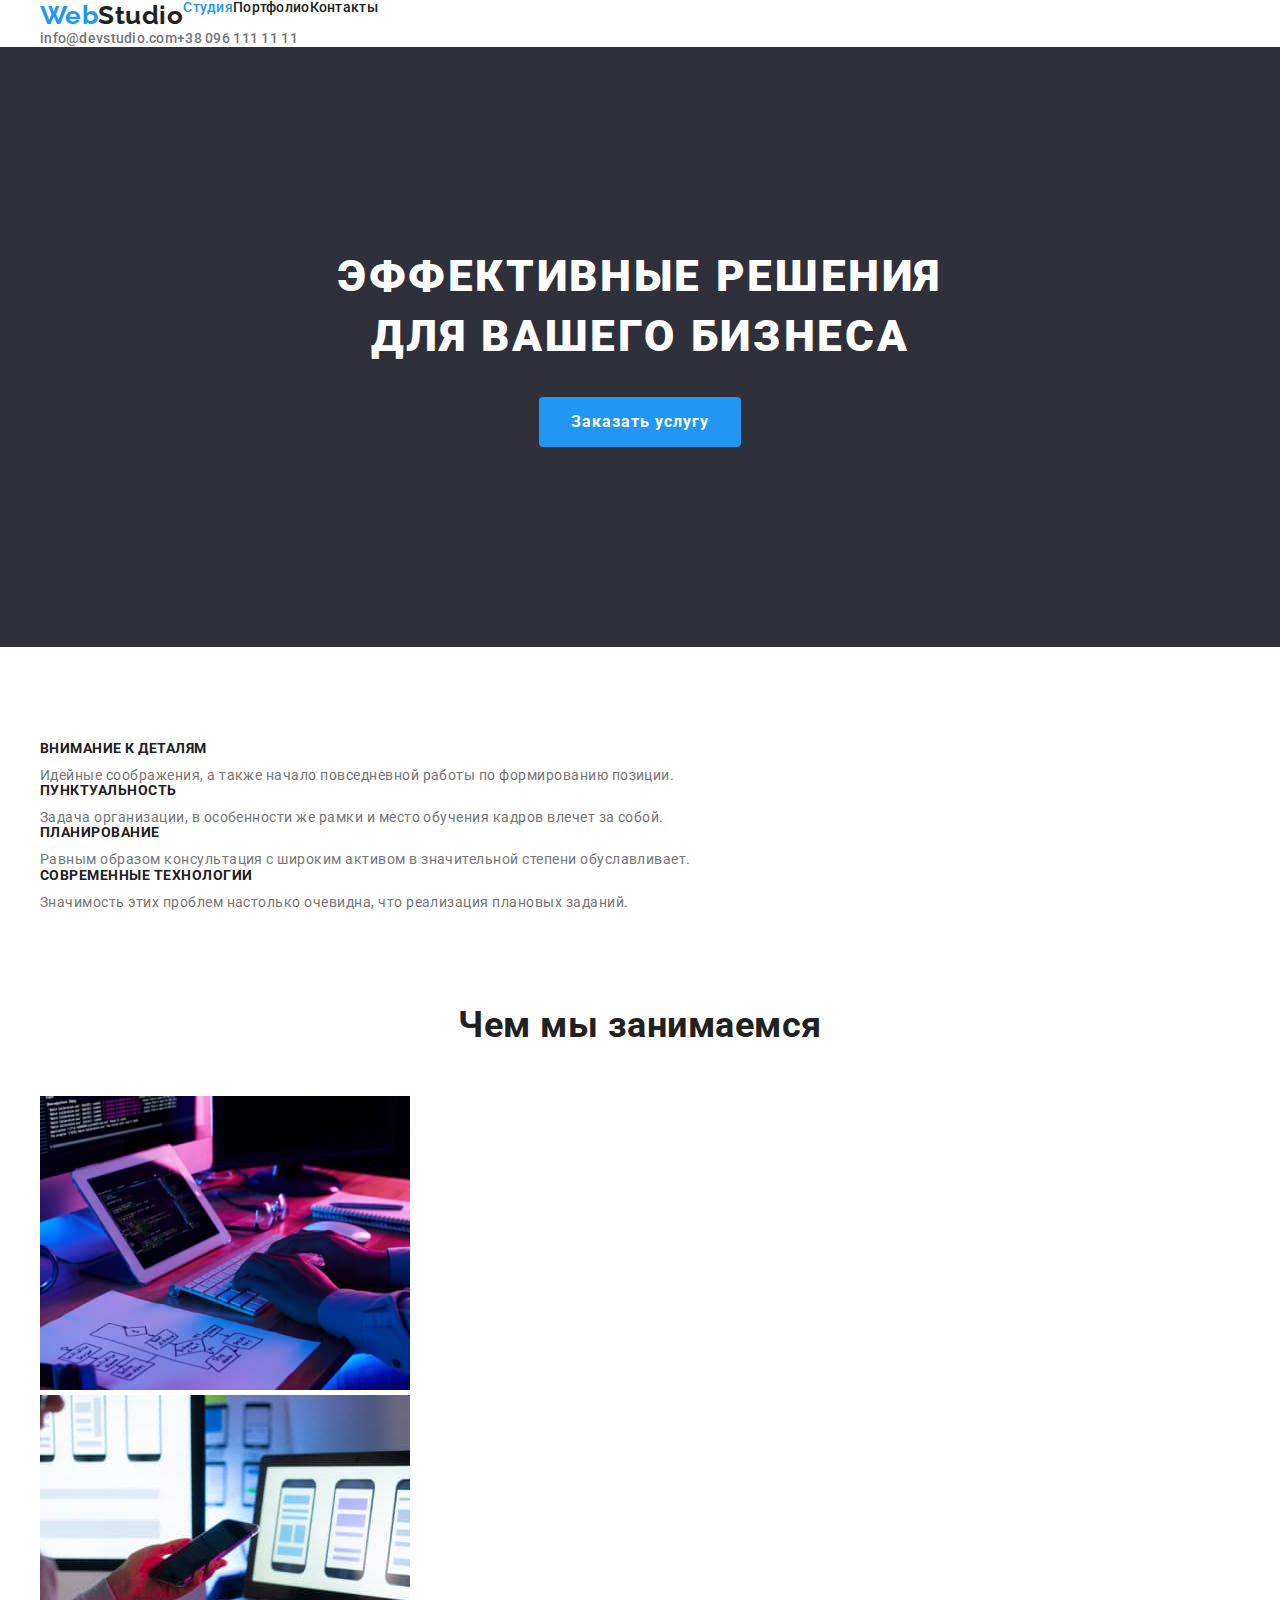
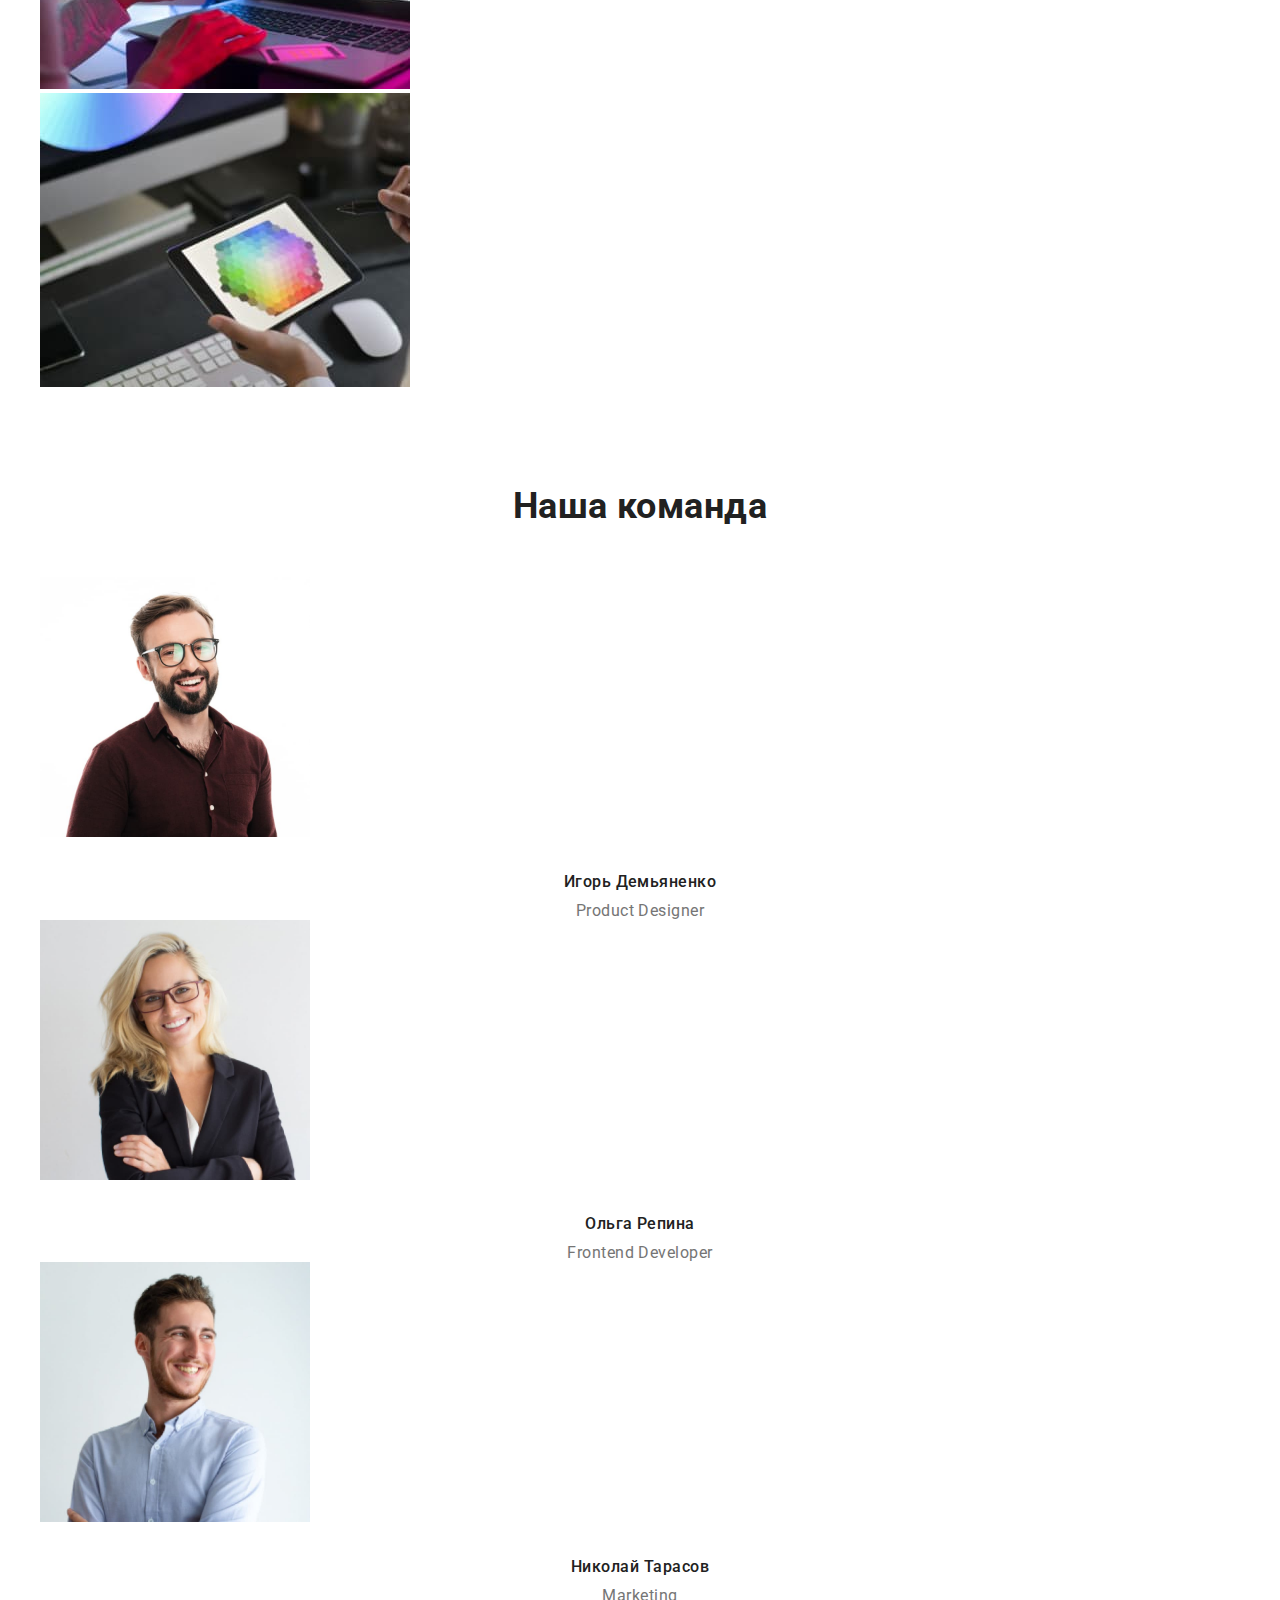
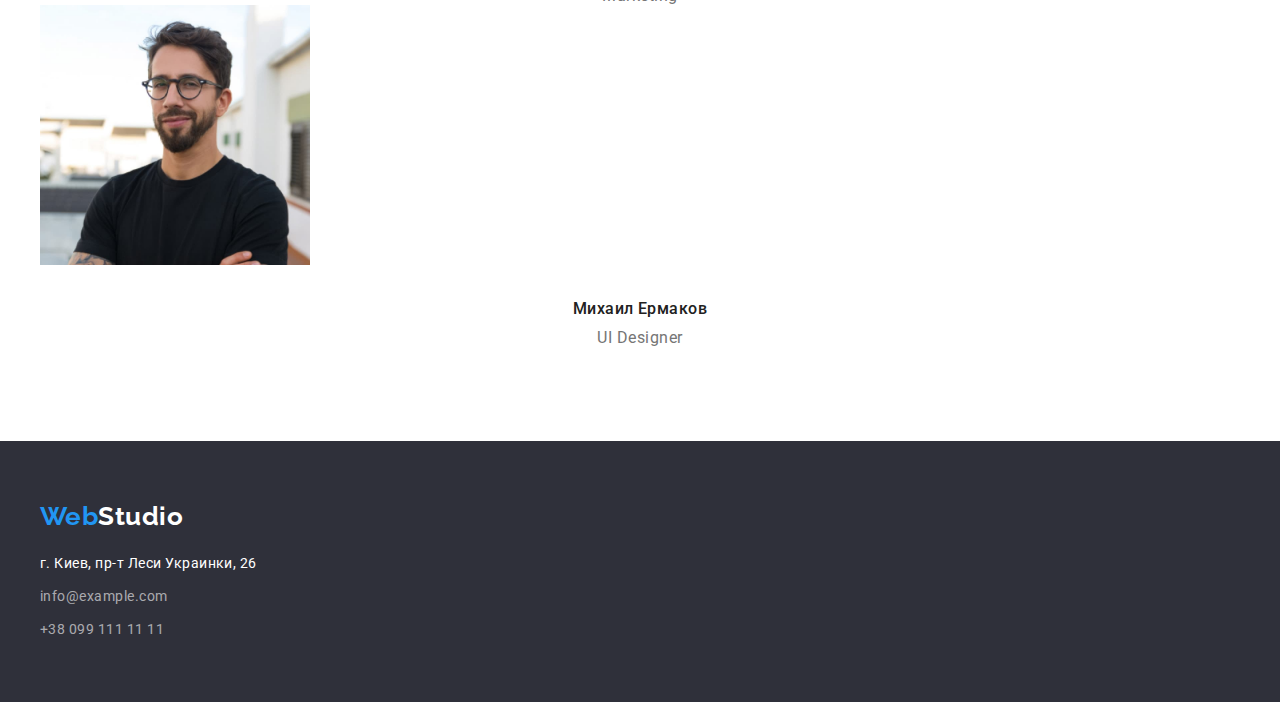
==== commit 59557c83: "+++" ====
--- a/index.html
+++ b/index.html
@@ -17,8 +17,8 @@
 
 <body>
     <header>
-        <div class="container">
-            <nav class="site-nav">
+        <div class="container page-header">
+            <nav class="site-nav item">
                 <a href="./index.html" class="header-logo link"><span class="web">Web</span>Studio</a>
                 <ul class="list nav">
                     <li><a href="" class="link current">Студия</a></li>
@@ -26,7 +26,7 @@
                     <li><a href="" class="link">Контакты</a></li>
                 </ul>
             </nav>
-            <ul class="list auth-nav">
+            <ul class="list auth-nav item">
                 <li><a href="mailto:info@devstudio.com" class="link">info@devstudio.com</a></li>
                 <li><a href="tel:+380961111111" class="link">+38 096 111 11 11</a></li>
             </ul>
@@ -35,7 +35,7 @@
 
     <main>
         <section class="hero">
-            <div class="container">
+            <div class="container page-hero">
                 <h1 class="hero-title">Эффективные решения для вашего бизнеса</h1>
                 <button type="button" class="hero-button">Заказать услугу</button>
             </div>
@@ -87,7 +87,7 @@
             </div>
         </section>
         <section class="team">
-            <div class="container">
+            <div class="team-section container">
                 <h2 class="title">Наша команда</h2>
                 <ul class="list">
                     <li>
--- a/css/styles.css
+++ b/css/styles.css
@@ -60,6 +60,10 @@
   color: var(--accent-text-color);
 }
 
+.page-header .item {
+  display: flex;
+}
+
 /* Site-nav */
 .site-nav .link {
   color: var(--primary-text-color);
@@ -76,6 +80,14 @@
   color: var(--accent-text-color);
 }
 
+.nav {
+  display: flex;
+}
+
+.auth-nav {
+  display: flex;
+}
+
 .auth-nav .link {
   color: inherit;
 }
@@ -94,8 +106,13 @@
   background-color: var(--bgc-hero-footer);
 }
 
+.page-hero {
+  padding-top: 200px;
+  padding-bottom: 200px;
+}
+
 .hero-title {
-  margin: 0 auto;
+  margin: 0 auto 30px auto;
 
   width: 696px;
   text-align: center;
@@ -111,6 +128,9 @@
 
 .hero-button {
   margin: 0 auto;
+  padding: 10px 32px;
+  border-radius: 4px;
+  border: 0;
 
   color: var(--white-text-color);
   background-color: var(--accent-text-color);
@@ -168,7 +188,8 @@
   text-align: center;
 }
 
-.work-section {
+.work-section,
+.team-section {
   padding-bottom: 94px;
 }
 
